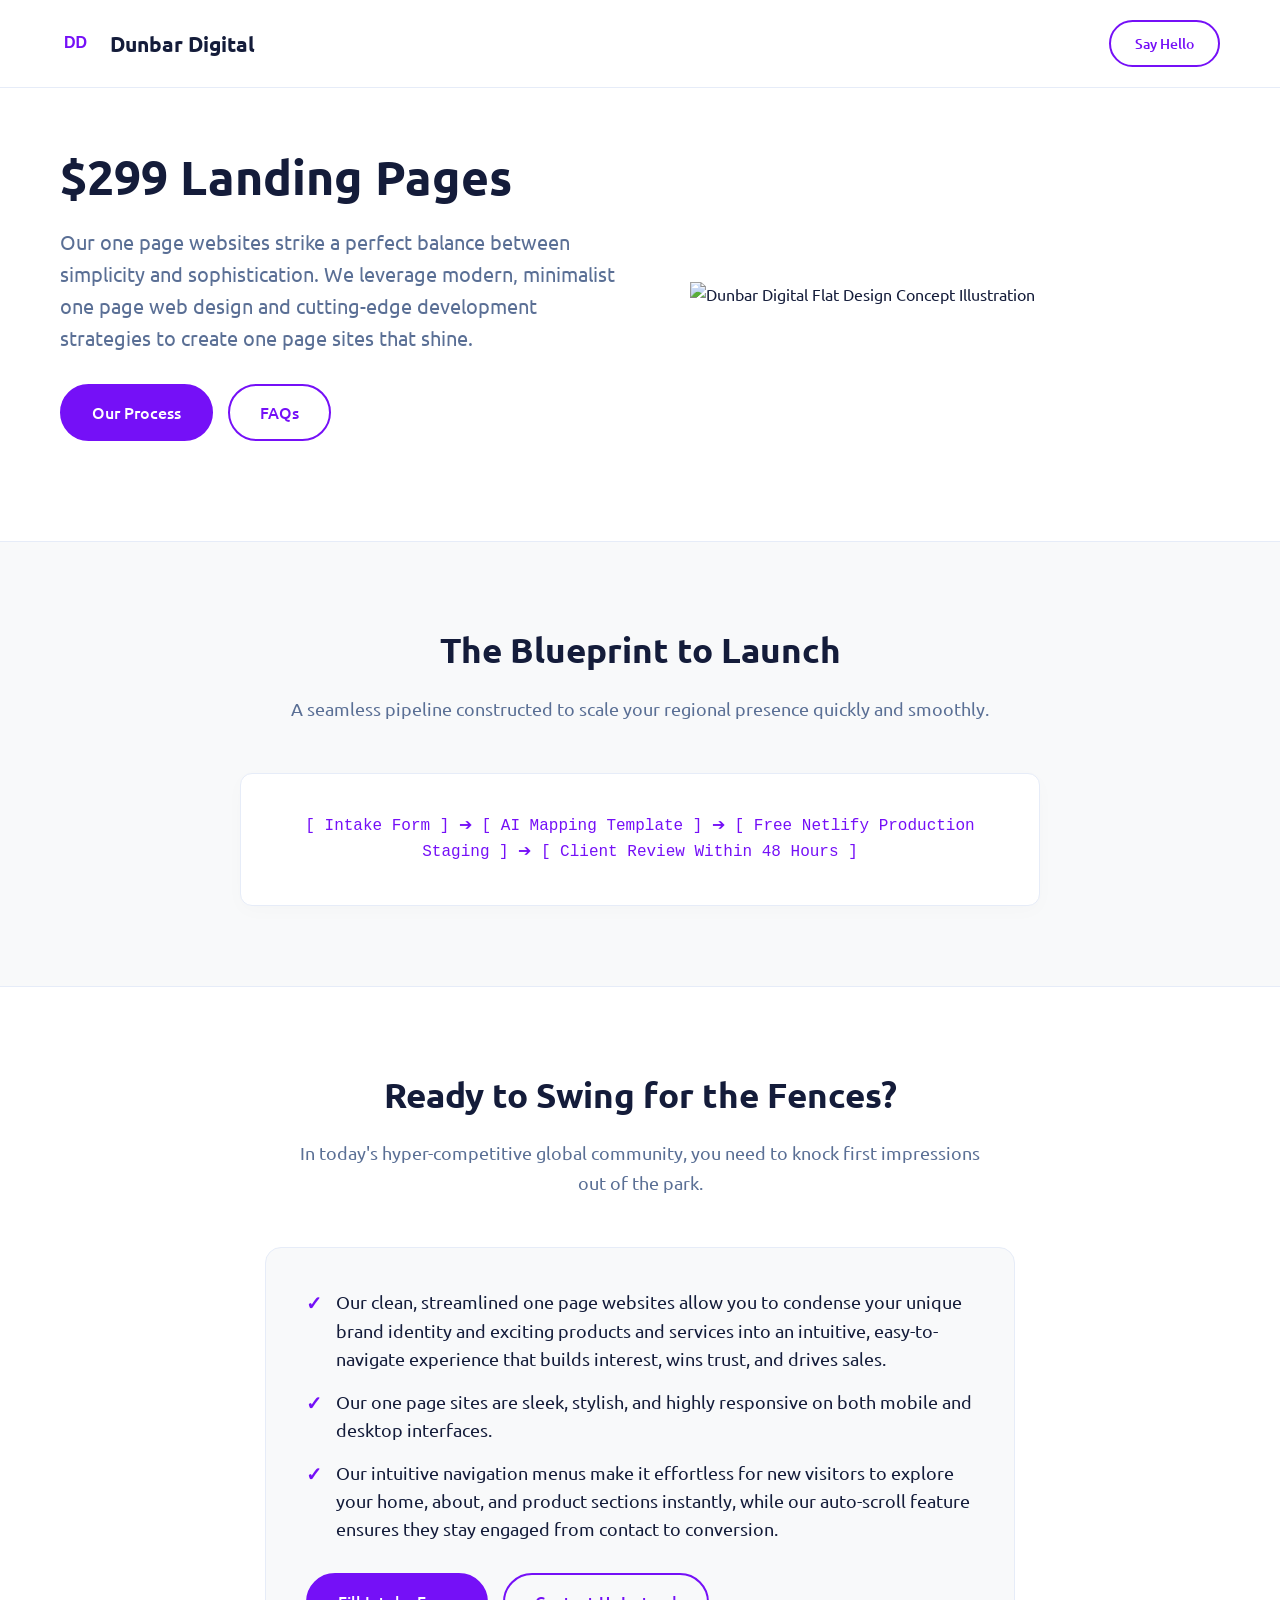
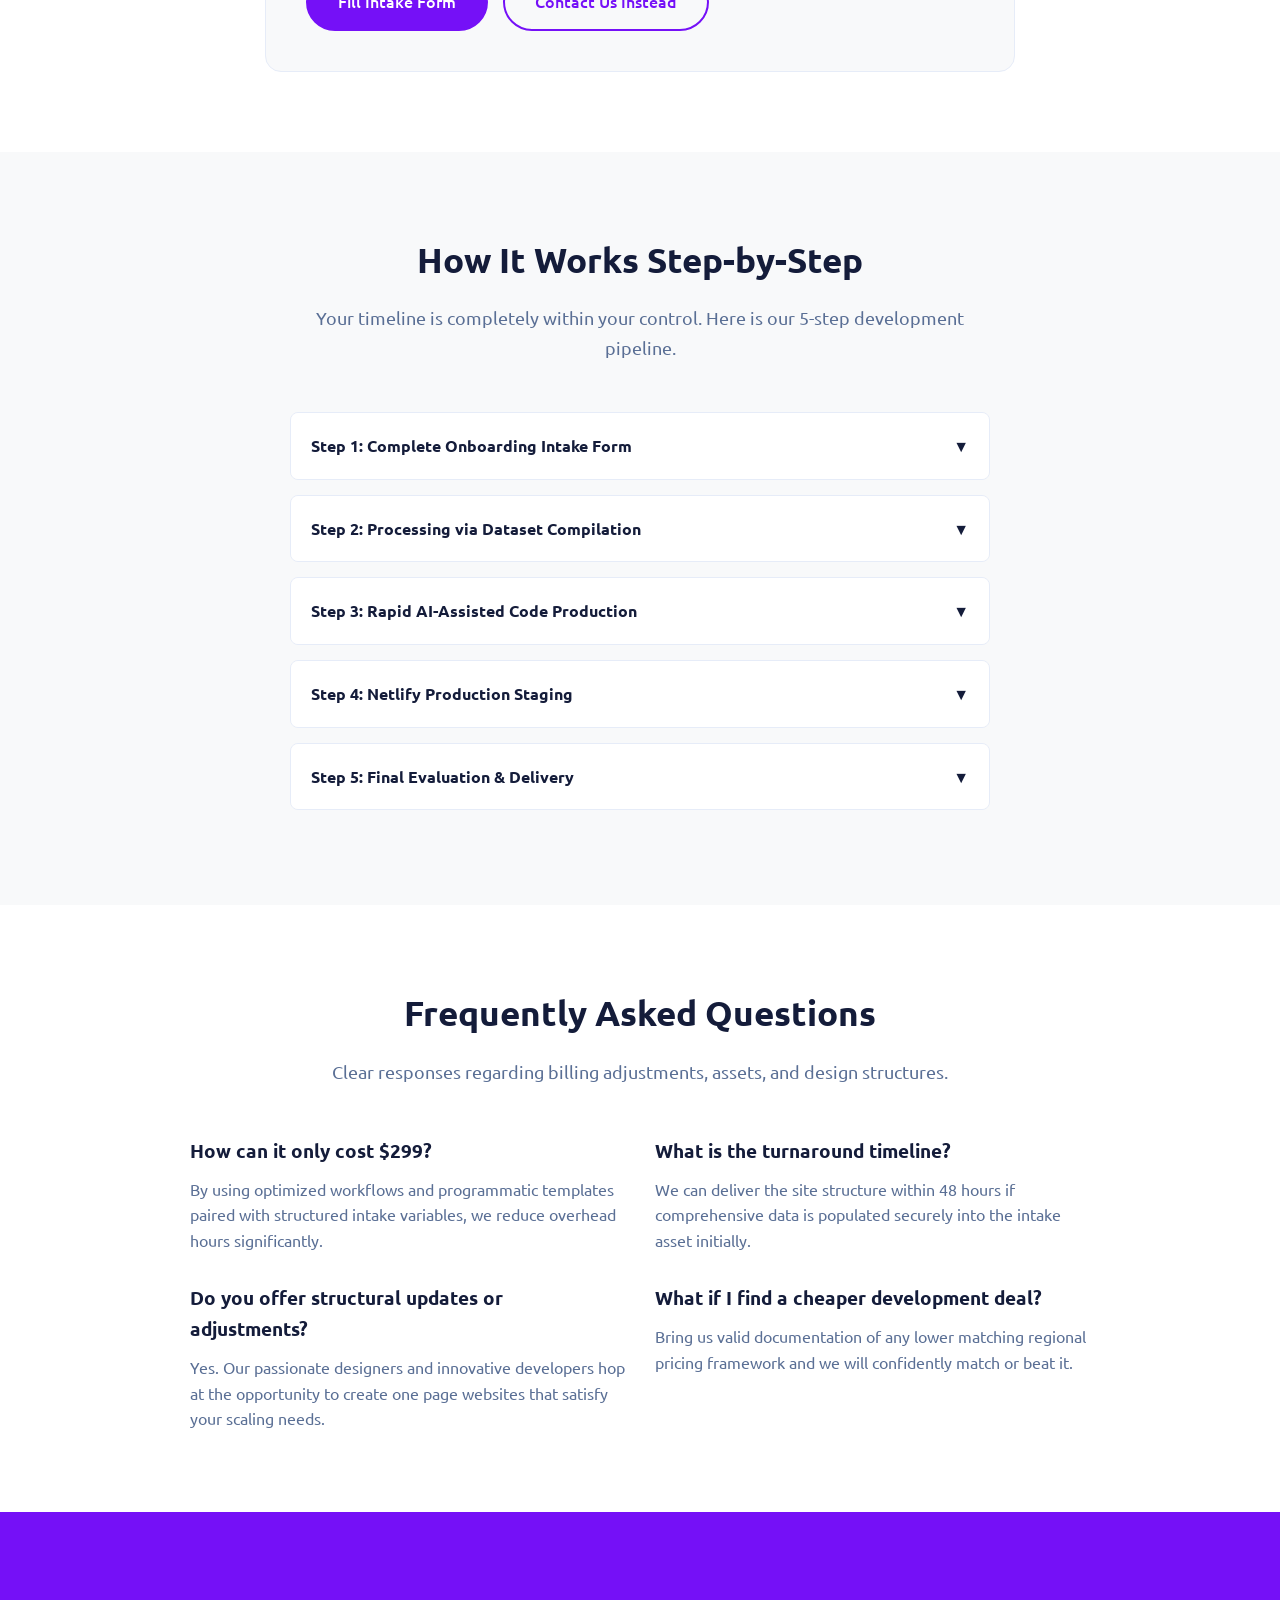
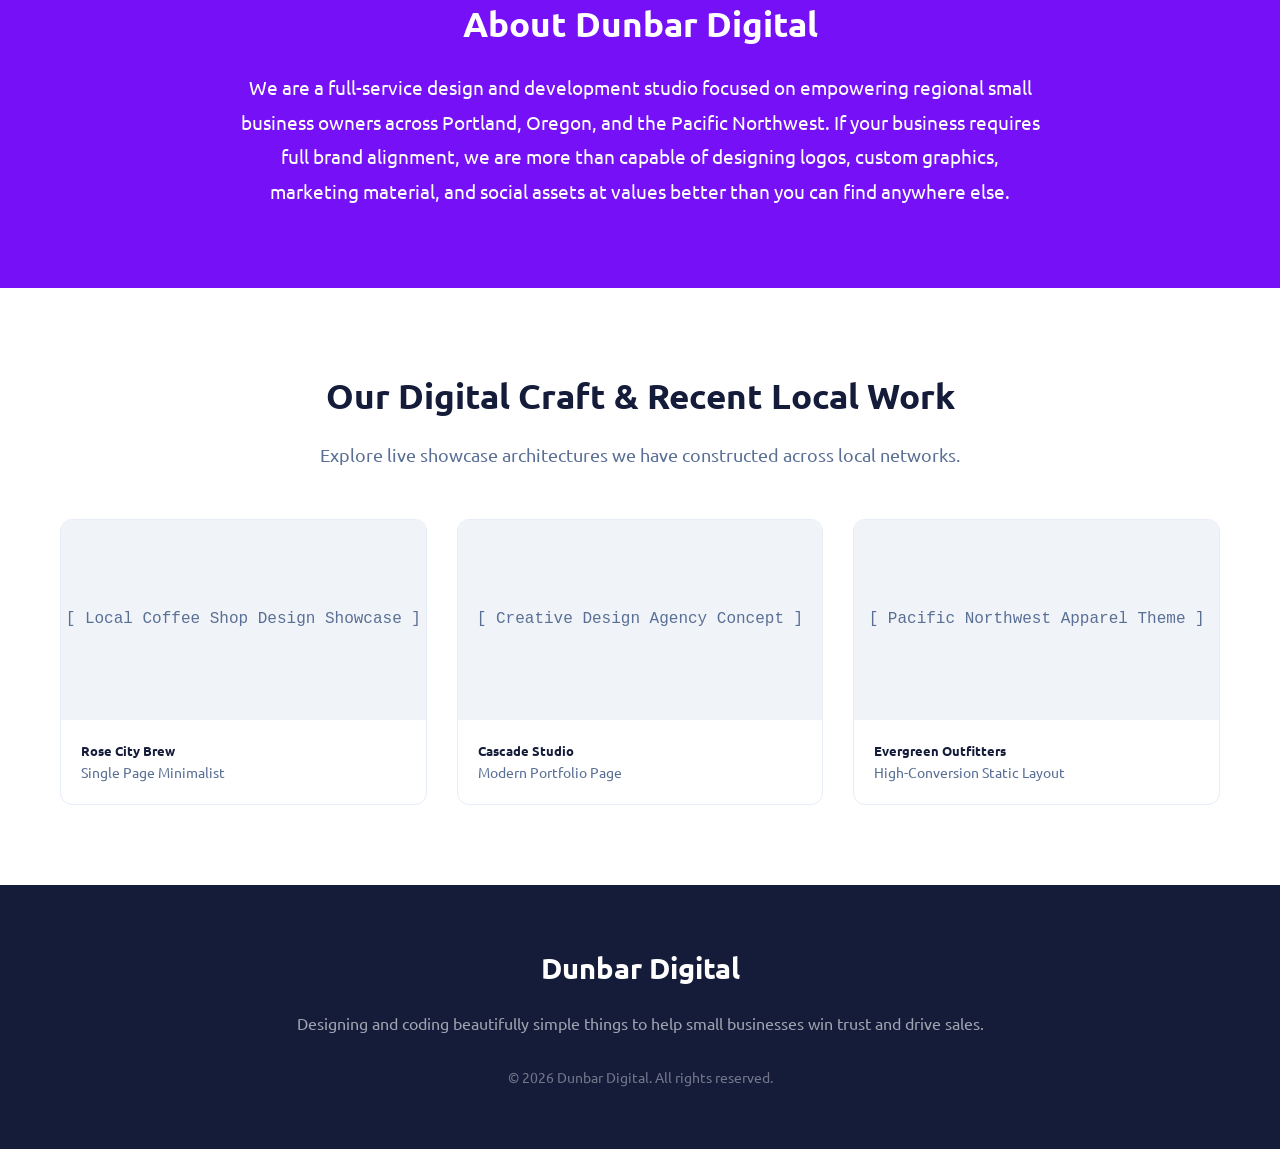
==== _AMAZING_This-will-sell.html @ 60bf75d2 "AMAZING this will sell" ====
<!DOCTYPE html>
<html lang="en">
<head>
    <meta charset="UTF-8">
    <meta name="viewport" content="width=device-width, initial-scale=1.0">
    <title>Dunbar Digital | $299 Single-Page Websites</title>
    <!-- Ubuntu Google Fonts -->
    <link rel="preconnect" href="https://fonts.googleapis.com">
    <link rel="preconnect" href="https://fonts.gstatic.com" crossorigin>
    <link href="https://fonts.googleapis.com/css2?family=Ubuntu:ital,wght@0,300;0,400;0,500;0,700;1,300&family=Ubuntu+Condensed&family=Ubuntu+Mono&display=swap" rel="stylesheet">
    
    <style>
        /* CSS resets and core MattFarley.ca inspired variables */
        :root {
            --primary: #7510F7;
            --primary-hover: #5F0CD3;
            --dark: #141C3A;
            --light: #F8F9FA;
            --border: #E6ECF8;
            --text-muted: #5A6F95;
            --font-sans: 'Ubuntu', sans-serif;
            --font-condensed: 'Ubuntu Condensed', sans-serif;
            --font-mono: 'Ubuntu Mono', monospace;
        }

        * {
            box-sizing: border-box;
            margin: 0;
            padding: 0;
        }

        html {
            scroll-behavior: smooth;
            font-family: var(--font-sans);
            color: var(--dark);
            background-color: #ffffff;
        }

        body {
            line-height: 1.6;
        }

        /* Utility Layout Components */
        .container {
            max-width: 1200px;
            margin: 0 auto;
            padding: 0 20px;
        }

        .section {
            padding: 80px 0;
            text-align: center;
        }

        .section-title {
            font-size: 2.2rem;
            margin-bottom: 15px;
            font-weight: 700;
        }

        .section-subtitle {
            font-size: 1.15rem;
            color: var(--text-muted);
            max-width: 700px;
            margin: 0 auto 50px auto;
        }

        /* Buttons matching the clean outline/pill layout */
        .btn {
            display: inline-block;
            padding: 14px 30px;
            border-radius: 50px;
            font-weight: 500;
            text-decoration: none;
            transition: all 0.3s ease;
            cursor: pointer;
            font-size: 1rem;
        }

        .btn-primary {
            background: transparent;
            color: var(--primary);
            border: 2px solid var(--primary);
        }

        .btn-primary:hover {
            background: var(--primary);
            color: #ffffff;
        }

        .btn-solid {
            background: var(--primary);
            color: #ffffff;
            border: 2px solid var(--primary);
        }

        .btn-solid:hover {
            background: var(--primary-hover);
            border-color: var(--primary-hover);
        }

        /* Header / Navbar */
        header {
            padding: 20px 0;
            border-bottom: 1px solid var(--border);
            background: #ffffff;
            position: sticky;
            top: 0;
            z-index: 1000;
        }

        .nav-container {
            display: flex;
            justify-content: space-between;
            align-items: center;
        }

        .logo {
            display: flex;
            align-items: center;
            gap: 10px;
            text-decoration: none;
            color: var(--dark);
            font-weight: 700;
            font-size: 1.3rem;
        }

        .logo img {
            height: 40px;
            width: auto;
        }

        /* 1. Hero Section */
        .hero {
            padding: 60px 0 100px 0;
            background: #ffffff;
        }

        .hero-grid {
            display: grid;
            grid-template-columns: 1fr 1fr;
            gap: 40px;
            align-items: center;
            text-align: left;
        }

        .hero-text h1 {
            font-size: 3rem;
            line-height: 1.2;
            margin-bottom: 20px;
            color: var(--dark);
        }

        .hero-text p {
            font-size: 1.25rem;
            color: var(--text-muted);
            margin-bottom: 30px;
        }

        .btn-row {
            display: flex;
            gap: 15px;
        }

        .hero-illustration img {
            width: 100%;
            max-width: 500px;
            height: auto;
            display: block;
            margin: 0 auto;
        }

        /* 2. The Process (Overview Graphic Section) */
        .process-overview {
            background: var(--light);
            border-top: 1px solid var(--border);
            border-bottom: 1px solid var(--border);
        }

        .graphic-placeholder {
            background: #ffffff;
            border: 1px solid var(--border);
            border-radius: 12px;
            padding: 40px;
            max-width: 800px;
            margin: 0 auto;
            box-shadow: 0 5px 20px rgba(0,0,0,0.02);
        }

        /* 3. CTA Section */
        .cta-section {
            background: #ffffff;
        }

        .cta-box {
            max-width: 750px;
            margin: 0 auto;
            text-align: left;
            background: var(--light);
            border: 1px solid var(--border);
            border-radius: 16px;
            padding: 40px;
        }

        .bullet-list {
            list-style: none;
            margin-bottom: 30px;
        }

        .bullet-list li {
            position: relative;
            padding-left: 30px;
            margin-bottom: 15px;
            font-size: 1.1rem;
        }

        .bullet-list li::before {
            content: "✓";
            position: absolute;
            left: 0;
            top: 0;
            color: var(--primary);
            font-weight: bold;
            font-size: 1.2rem;
        }

        /* 4. The Process (Accordion) */
        .accordion-section {
            background: var(--light);
        }

        .accordion-container {
            max-width: 700px;
            margin: 0 auto;
            text-align: left;
        }

        .accordion-item {
            background: #ffffff;
            border: 1px solid var(--border);
            border-radius: 8px;
            margin-bottom: 15px;
            overflow: hidden;
        }

        .accordion-header {
            padding: 20px;
            font-weight: 700;
            cursor: pointer;
            display: flex;
            justify-content: space-between;
            align-items: center;
            background: #ffffff;
            transition: background 0.2s ease;
            user-select: none;
        }

        .accordion-header:hover {
            background: #fdfdfd;
        }

        .accordion-content {
            max-height: 0;
            overflow: hidden;
            transition: max-height 0.3s ease-out;
            padding: 0 20px;
            color: var(--text-muted);
        }

        .accordion-item.active .accordion-content {
            padding: 0 20px 20px 20px;
        }

        .accordion-icon {
            transition: transform 0.3s ease;
        }

        .accordion-item.active .accordion-icon {
            transform: rotate(180deg);
        }

        /* 5. FAQs */
        .faq-grid {
            display: grid;
            grid-template-columns: 1fr 1fr;
            gap: 30px;
            text-align: left;
            max-width: 900px;
            margin: 0 auto;
        }

        .faq-item h4 {
            font-size: 1.2rem;
            margin-bottom: 10px;
            color: var(--dark);
        }

        .faq-item p {
            color: var(--text-muted);
        }

        /* 6. About Section */
        .about-section {
            background: var(--primary);
            color: #ffffff;
        }

        .about-section .section-subtitle {
            color: rgba(255, 255, 255, 0.8);
        }

        .about-content {
            max-width: 800px;
            margin: 0 auto;
            font-size: 1.2rem;
            line-height: 1.8;
        }

        /* 7. Portfolio & 8. Recent Local Work */
        .portfolio-grid {
            display: grid;
            grid-template-columns: repeat(auto-fit, minmax(300px, 1fr));
            gap: 30px;
            margin-top: 40px;
        }

        .portfolio-card {
            border: 1px solid var(--border);
            border-radius: 12px;
            overflow: hidden;
            background: #ffffff;
            transition: transform 0.3s ease, box-shadow 0.3s ease;
        }

        .portfolio-card:hover {
            transform: translateY(-5px);
            box-shadow: 0 10px 30px rgba(0,0,0,0.05);
        }

        .portfolio-img {
            background: #f0f4f8;
            height: 200px;
            display: flex;
            align-items: center;
            justify-content: center;
            color: var(--text-muted);
            font-family: var(--font-mono);
        }

        .portfolio-info {
            padding: 20px;
            text-align: left;
        }

        /* 9. Contact / Footer */
        footer {
            background: var(--dark);
            color: #ffffff;
            padding: 60px 0;
            text-align: center;
        }

        .footer-logo {
            font-weight: 700;
            font-size: 1.8rem;
            margin-bottom: 20px;
        }

        .footer-text {
            color: rgba(255,255,255,0.6);
            margin-bottom: 30px;
        }

        /* Responsive Breakpoints */
        @media (max-width: 768px) {
            .hero-grid {
                grid-template-columns: 1fr;
                text-align: center;
            }
            .btn-row {
                justify-content: center;
            }
            .faq-grid {
                grid-template-columns: 1fr;
            }
        }
    </style>
</head>
<body>

    <!-- Header Navigation -->
    <header>
        <div class="container nav-container">
            <a href="#" class="logo">
                <!-- Using the attached branding vector image placeholder -->
                <img src="data:image/svg+xml;utf8,<svg xmlns='http://www.w3.org/2000/svg' viewBox='0 0 100 100'><text y='60' x='10' font-family='sans-serif' font-size='40' font-weight='bold' fill='%237510F7'>DD</text></svg>" alt="Dunbar Digital Logo">
                <span>Dunbar Digital</span>
            </a>
            <a href="#contact" class="btn btn-primary" style="padding: 10px 24px; font-size: 0.9rem;">Say Hello</a>
        </div>
    </header>

    <!-- 1. Hero Section -->
    <section class="section hero">
        <div class="container hero-grid">
            <div class="hero-text">
                <h1>$299 Landing Pages</h1>
                <p>Our one page websites strike a perfect balance between simplicity and sophistication. We leverage modern, minimalist one page web design and cutting-edge development strategies to create one page sites that shine.</p>
                <div class="btn-row">
                    <a href="#process" class="btn btn-solid">Our Process</a>
                    <a href="#faq" class="btn btn-primary">FAQs</a>
                </div>
            </div>
            <div class="hero-illustration">
                <!-- Using required file rendering constraint -->
                <img src="23D08F45-4D9A-486F-8081-42343BEA6E68.jpeg" alt="Dunbar Digital Flat Design Concept Illustration">
            </div>
        </div>
    </section>

    <!-- 2. The Process (Overview Graphic) -->
    <section id="process" class="section process-overview">
        <div class="container">
            <h2 class="section-title">The Blueprint to Launch</h2>
            <p class="section-subtitle">A seamless pipeline constructed to scale your regional presence quickly and smoothly.</p>
            <div class="graphic-placeholder">
                <p style="font-family: var(--font-mono); color: var(--primary);">[ Intake Form ] ➔ [ AI Mapping Template ] ➔ [ Free Netlify Production Staging ] ➔ [ Client Review Within 48 Hours ]</p>
            </div>
        </div>
    </section>

    <!-- 3. CTA: Get Started Now -->
    <section class="section cta-section">
        <div class="container">
            <h2 class="section-title">Ready to Swing for the Fences?</h2>
            <p class="section-subtitle">In today's hyper-competitive global community, you need to knock first impressions out of the park.</p>
            <div class="cta-box">
                <ul class="bullet-list">
                    <li>Our clean, streamlined one page websites allow you to condense your unique brand identity and exciting products and services into an intuitive, easy-to-navigate experience that builds interest, wins trust, and drives sales.</li>
                    <li>Our one page sites are sleek, stylish, and highly responsive on both mobile and desktop interfaces.</li>
                    <li>Our intuitive navigation menus make it effortless for new visitors to explore your home, about, and product sections instantly, while our auto-scroll feature ensures they stay engaged from contact to conversion.</li>
                </ul>
                <div class="btn-row" style="margin-top: 20px;">
                    <a href="https://docs.google.com" target="_blank" class="btn btn-solid">Fill Intake Form</a>
                    <a href="#contact" class="btn btn-primary">Contact Us Instead</a>
                </div>
            </div>
        </div>
    </section>

    <!-- 4. The Process (Accordion Menu) -->
    <section class="section accordion-section">
        <div class="container">
            <h2 class="section-title">How It Works Step-by-Step</h2>
            <p class="section-subtitle">Your timeline is completely within your control. Here is our 5-step development pipeline.</p>
            
            <div class="accordion-container">
                <div class="accordion-item">
                    <div class="accordion-header">Step 1: Complete Onboarding Intake Form <span class="accordion-icon">▼</span></div>
                    <div class="accordion-content">
                        <p>Fill out our extensive online request layout detailing your exact business requirements, contact records, and preferences.</p>
                    </div>
                </div>
                <div class="accordion-item">
                    <div class="accordion-header">Step 2: Processing via Dataset Compilation <span class="accordion-icon">▼</span></div>
                    <div class="accordion-content">
                        <p>Your values populate into our structured datasets instantly, mapping to specific parameters designed for swift code compilation.</p>
                    </div>
                </div>
                <div class="accordion-item">
                    <div class="accordion-header">Step 3: Rapid AI-Assisted Code Production <span class="accordion-icon">▼</span></div>
                    <div class="accordion-content">
                        <p>Using strict operational parameters, custom structures, and engineering frameworks, standard snippets are tailored specifically around your copy.</p>
                    </div>
                </div>
                <div class="accordion-item">
                    <div class="accordion-header">Step 4: Netlify Production Staging <span class="accordion-icon">▼</span></div>
                    <div class="accordion-content">
                        <p>We host the code initial layout on secure Netlify infrastructures within a 48-hour turn window.</p>
                    </div>
                </div>
                <div class="accordion-item">
                    <div class="accordion-header">Step 5: Final Evaluation & Delivery <span class="accordion-icon">▼</span></div>
                    <div class="accordion-content">
                        <p>Review the design framework, implement minor textual iterations, and easily launch to capture client transactions.</p>
                    </div>
                </div>
            </div>
        </div>
    </section>

    <!-- 5. FAQs -->
    <section id="faq" class="section">
        <div class="container">
            <h2 class="section-title">Frequently Asked Questions</h2>
            <p class="section-subtitle">Clear responses regarding billing adjustments, assets, and design structures.</p>
            
            <div class="faq-grid">
                <div class="faq-item">
                    <h4>How can it only cost $299?</h4>
                    <p>By using optimized workflows and programmatic templates paired with structured intake variables, we reduce overhead hours significantly.</p>
                </div>
                <div class="faq-item">
                    <h4>What is the turnaround timeline?</h4>
                    <p>We can deliver the site structure within 48 hours if comprehensive data is populated securely into the intake asset initially.</p>
                </div>
                <div class="faq-item">
                    <h4>Do you offer structural updates or adjustments?</h4>
                    <p>Yes. Our passionate designers and innovative developers hop at the opportunity to create one page websites that satisfy your scaling needs.</p>
                </div>
                <div class="faq-item">
                    <h4>What if I find a cheaper development deal?</h4>
                    <p>Bring us valid documentation of any lower matching regional pricing framework and we will confidently match or beat it.</p>
                </div>
            </div>
        </div>
    </section>

    <!-- 6. About 'Dunbar Digital' -->
    <section class="section about-section">
        <div class="container">
            <div class="about-content">
                <h2 class="section-title" style="color: #ffffff;">About Dunbar Digital</h2>
                <p>We are a full-service design and development studio focused on empowering regional small business owners across Portland, Oregon, and the Pacific Northwest. If your business requires full brand alignment, we are more than capable of designing logos, custom graphics, marketing material, and social assets at values better than you can find anywhere else.</p>
            </div>
        </div>
    </section>

    <!-- 7. Portfolio & 8. Recent Local Work -->
    <section class="section">
        <div class="container">
            <h2 class="section-title">Our Digital Craft & Recent Local Work</h2>
            <p class="section-subtitle">Explore live showcase architectures we have constructed across local networks.</p>
            
            <div class="portfolio-grid">
                <div class="portfolio-card">
                    <div class="portfolio-img">[ Local Coffee Shop Design Showcase ]</div>
                    <div class="portfolio-info">
                        <h5>Rose City Brew</h5>
                        <p style="color: var(--text-muted); font-size: 0.9rem;">Single Page Minimalist</p>
                    </div>
                </div>
                <div class="portfolio-card">
                    <div class="portfolio-img">[ Creative Design Agency Concept ]</div>
                    <div class="portfolio-info">
                        <h5>Cascade Studio</h5>
                        <p style="color: var(--text-muted); font-size: 0.9rem;">Modern Portfolio Page</p>
                    </div>
                </div>
                <div class="portfolio-card">
                    <div class="portfolio-img">[ Pacific Northwest Apparel Theme ]</div>
                    <div class="portfolio-info">
                        <h5>Evergreen Outfitters</h5>
                        <p style="color: var(--text-muted); font-size: 0.9rem;">High-Conversion Static Layout</p>
                    </div>
                </div>
            </div>
        </div>
    </section>

    <!-- 9. Contact (Footer) -->
    <footer id="contact">
        <div class="container">
            <div class="footer-logo">Dunbar Digital</div>
            <p class="footer-text">Designing and coding beautifully simple things to help small businesses win trust and drive sales.</p>
            <p style="font-size: 0.85rem; color: rgba(255,255,255,0.4);">&copy; 2026 Dunbar Digital. All rights reserved.</p>
        </div>
    </footer>

    <!-- Auto-collapsing Accordion Logic Script -->
    <script>
        document.querySelectorAll('.accordion-header').forEach(header => {
            header.addEventListener('click', () => {
                const currentItem = header.parentElement;
                const content = header.nextElementSibling;
                
                // Close other items (Auto-Collapse behavior)
                document.querySelectorAll('.accordion-item').forEach(item => {
                    if (item !== currentItem && item.classList.contains('active')) {
                        item.classList.remove('active');
                        item.querySelector('.accordion-content').style.maxHeight = null;
                    }
                });
                
                // Toggle current item
                currentItem.classList.toggle('active');
                if (currentItem.classList.contains('active')) {
                    content.style.maxHeight = content.scrollHeight + "px";
                } else {
                    content.style.maxHeight = null;
                }
            });
        });
    </script>
</body>
</html>
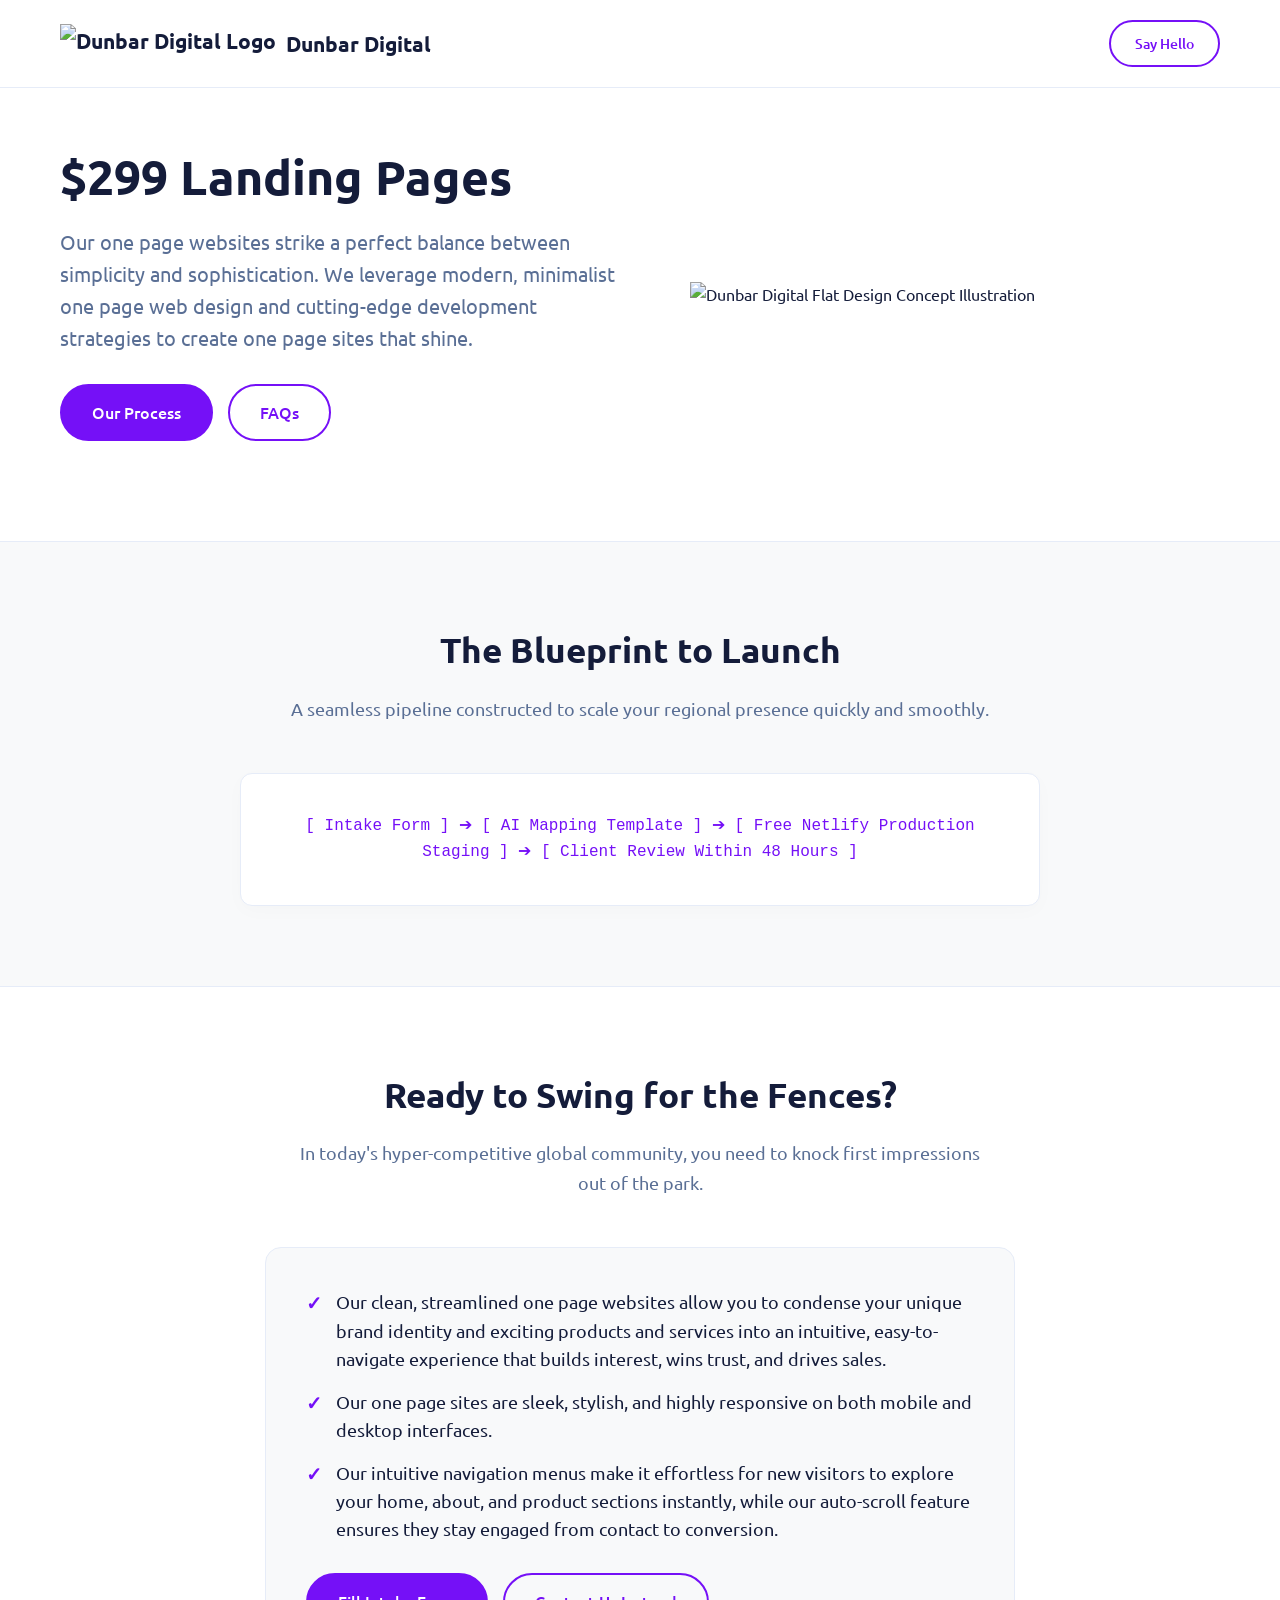
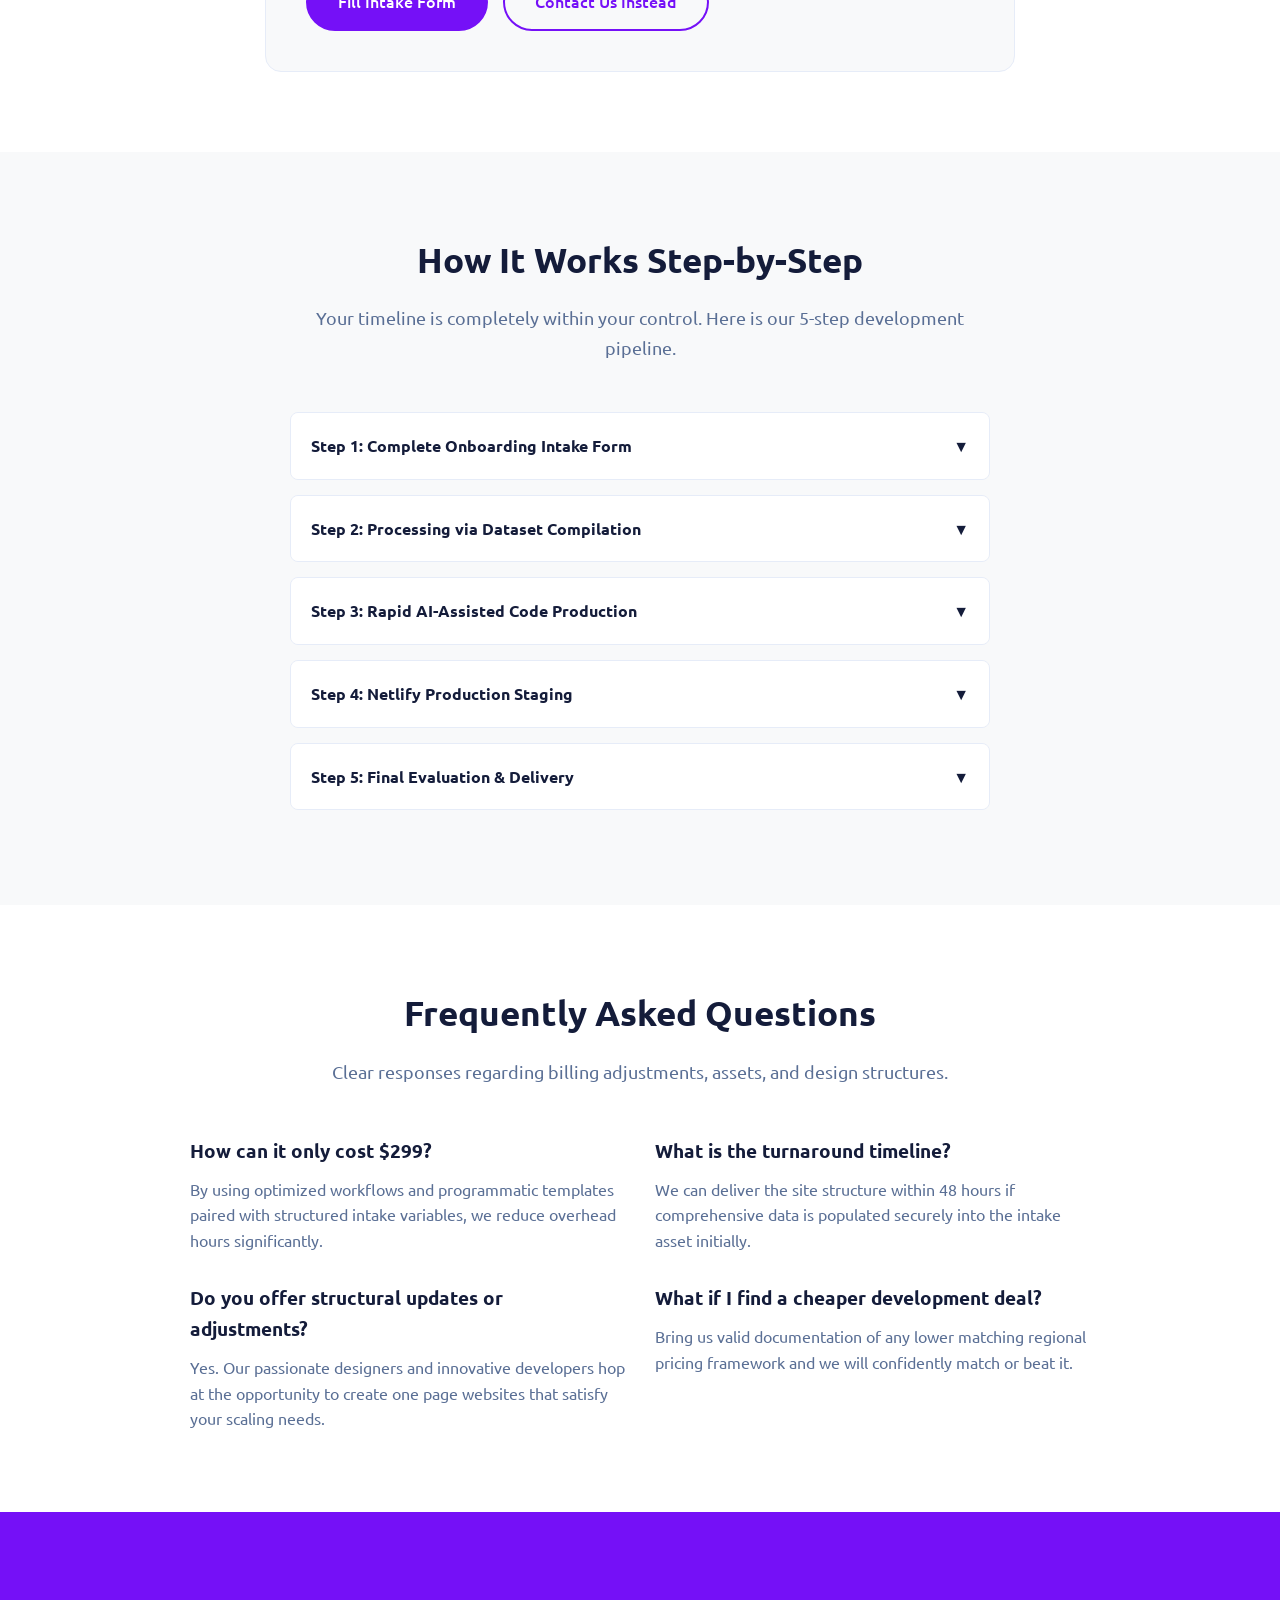
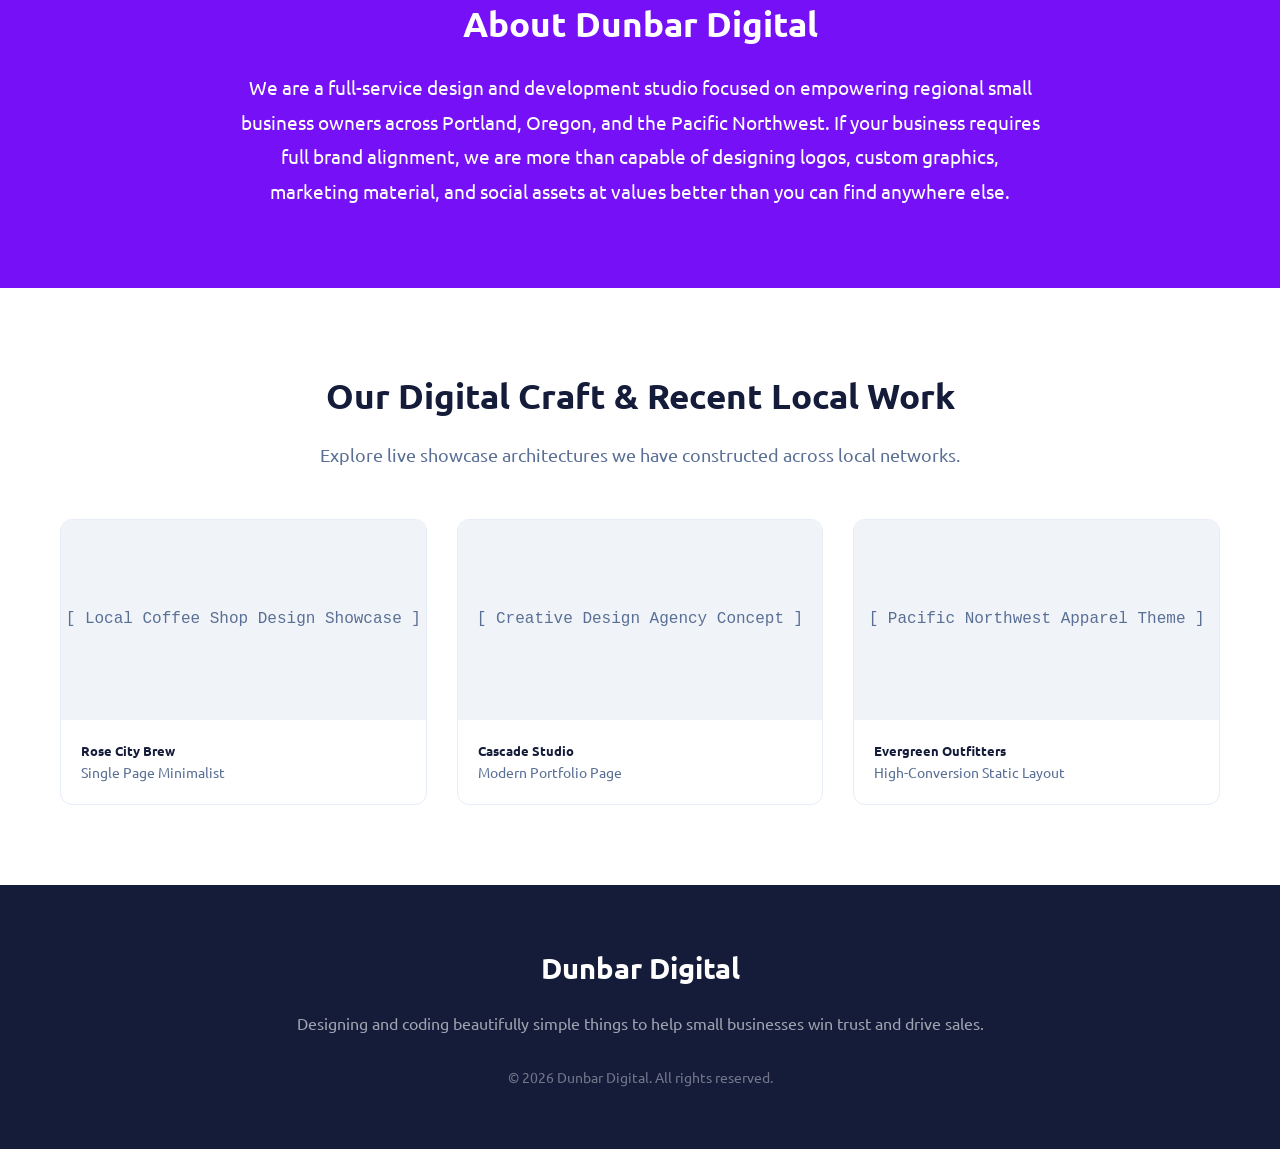
==== commit a9f296a9: "Update image sources in HTML file" ====
--- a/_AMAZING_This-will-sell.html
+++ b/_AMAZING_This-will-sell.html
@@ -393,7 +393,7 @@
         <div class="container nav-container">
             <a href="#" class="logo">
                 <!-- Using the attached branding vector image placeholder -->
-                <img src="data:image/svg+xml;utf8,<svg xmlns='http://www.w3.org/2000/svg' viewBox='0 0 100 100'><text y='60' x='10' font-family='sans-serif' font-size='40' font-weight='bold' fill='%237510F7'>DD</text></svg>" alt="Dunbar Digital Logo">
+                <img src="logo-dd.png" alt="Dunbar Digital Logo">
                 <span>Dunbar Digital</span>
             </a>
             <a href="#contact" class="btn btn-primary" style="padding: 10px 24px; font-size: 0.9rem;">Say Hello</a>
@@ -413,7 +413,7 @@
             </div>
             <div class="hero-illustration">
                 <!-- Using required file rendering constraint -->
-                <img src="23D08F45-4D9A-486F-8081-42343BEA6E68.jpeg" alt="Dunbar Digital Flat Design Concept Illustration">
+                <img src="our-hero.png" alt="Dunbar Digital Flat Design Concept Illustration">
             </div>
         </div>
     </section>
@@ -593,4 +593,4 @@
         });
     </script>
 </body>
-</html>+</html>
